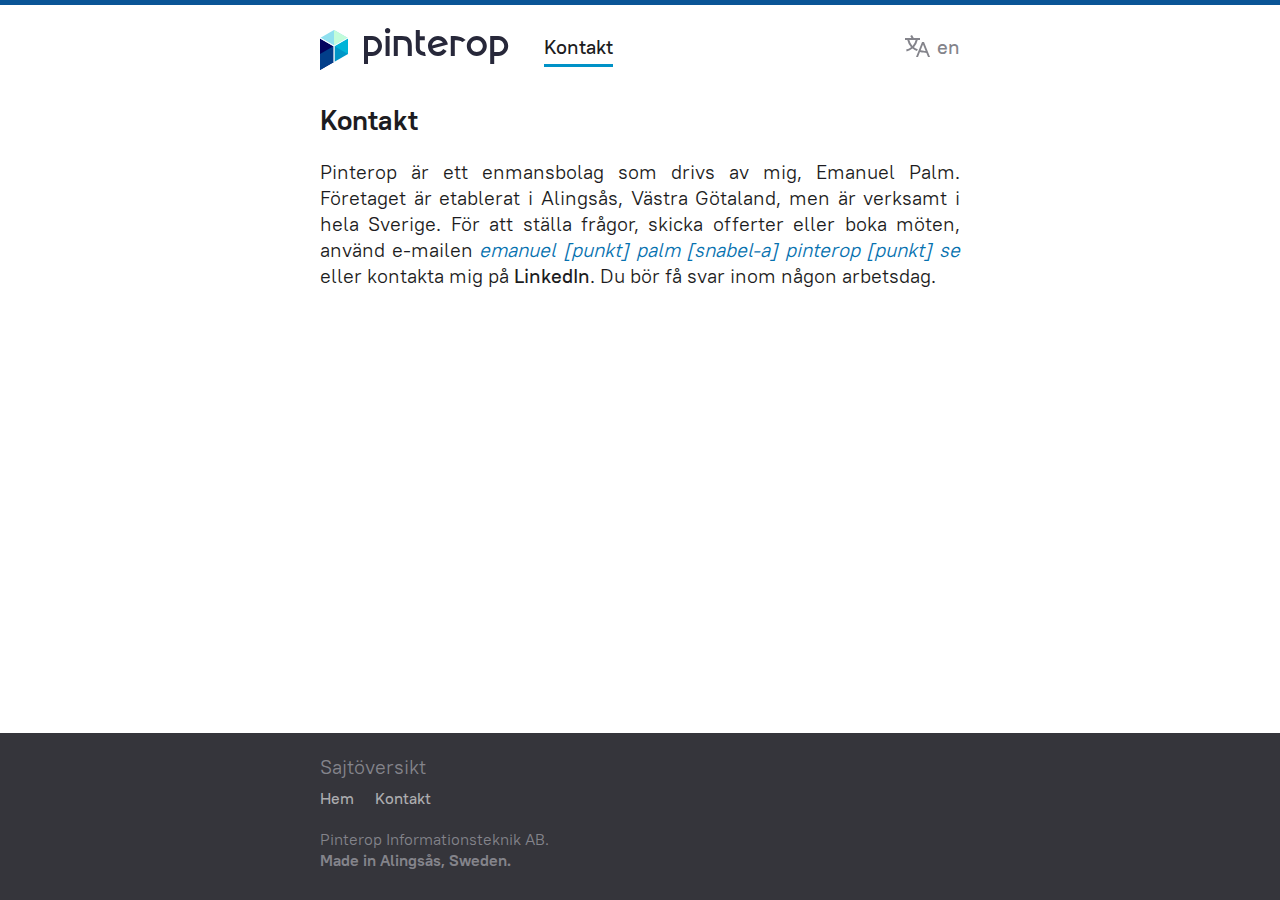
==== contact/index.html @ 6990e446 "Site update" ====
<!doctype html><html lang=sv><head><title>Kontakt - Pinterop</title><meta charset=utf-8><meta name=description content="Pinterop är ett Legaltech-bolag etablerat i Alingsås som är verksamt i hela Sverige."><meta name=viewport content="width=device-width,initial-scale=1,user-scalable=0"><meta property="og:title" content="Kontakt"><meta property="og:description" content="Pinterop är ett Legaltech-bolag etablerat i Alingsås som är verksamt i hela Sverige."><meta property="og:type" content="article"><meta property="og:url" content="https://pinterop.se/contact/"><meta property="og:image" content="https://pinterop.se/images/og-pinterop.jpg"><meta property="article:published_time" content="2021-02-06T22:46:59+00:00"><meta property="article:modified_time" content="2021-01-30T15:27:56+01:00"><meta property="og:site_name" content="Pinterop"><link rel=canonical href=https://pinterop.se/contact/><link rel=stylesheet type=text/css href=/styles/screen.min.css><script src=/scripts/l10n.js></script></head><body><header><a href=https://pinterop.se/><img class=full src=/images/logo-full-color.svg width=192 height=46 alt=Pinterop>
<img class=icon src=/images/logo-icon-color.svg width=62 height=46 alt=Pinterop></a><nav><a class=active href=/contact/>Kontakt</a></nav><div class=lang><img src=/images/lang-icon-grey.svg width=28 height=28 alt=Översättningar><a href=https://pinterop.com/contact/>en</a></div></header><main><h1 id=kontakt>Kontakt</h1><p>Pinterop är ett enmansbolag som drivs av mig, Emanuel Palm. Företaget är etablerat i Alingsås, Västra Götaland, men är verksamt i hela Sverige.
För att ställa frågor, skicka offerter eller boka möten, använd e-mailen <em>emanuel [punkt] palm [snabel-a] pinterop [punkt] se</em> eller kontakta mig på <a href=https://www.linkedin.com/in/emanuelpalm/>LinkedIn</a>.
Du bör få svar inom någon arbetsdag.</p></main><footer><div class=title>Sajtöversikt</div><nav><a href=/>Hem</a><a href=/contact/>Kontakt</a></nav><div>Pinterop Informationsteknik AB.<br><b>Made in Alingsås, Sweden.</b></div></footer></body></html>
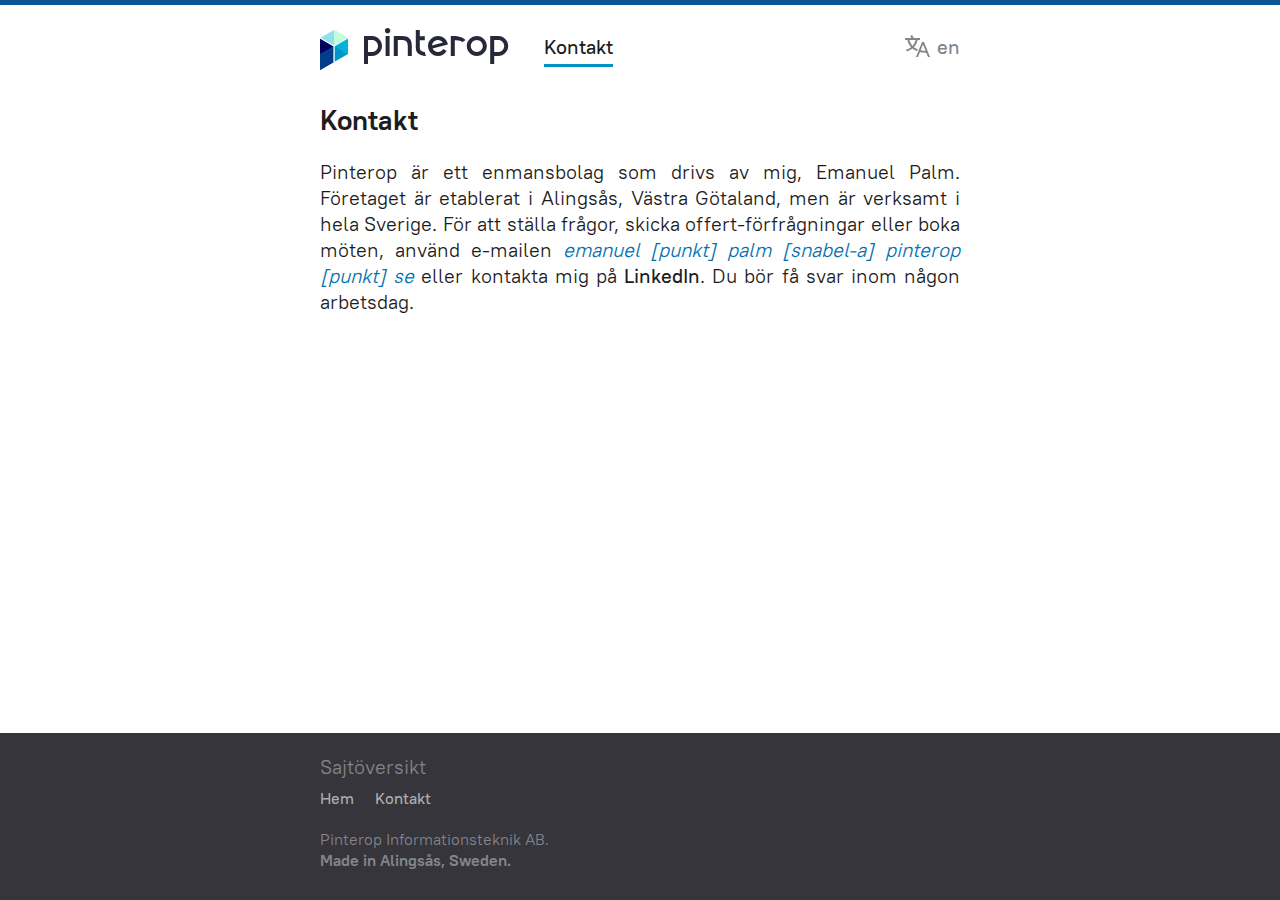
==== commit a30252ca: "Site update" ====
--- a/contact/index.html
+++ b/contact/index.html
@@ -1,4 +1,4 @@
-<!doctype html><html lang=sv><head><title>Kontakt - Pinterop</title><meta charset=utf-8><meta name=description content="Pinterop är ett Legaltech-bolag etablerat i Alingsås som är verksamt i hela Sverige."><meta name=viewport content="width=device-width,initial-scale=1,user-scalable=0"><meta property="og:title" content="Kontakt"><meta property="og:description" content="Pinterop är ett Legaltech-bolag etablerat i Alingsås som är verksamt i hela Sverige."><meta property="og:type" content="article"><meta property="og:url" content="https://pinterop.se/contact/"><meta property="og:image" content="https://pinterop.se/images/og-pinterop.jpg"><meta property="article:published_time" content="2021-02-06T22:46:59+00:00"><meta property="article:modified_time" content="2021-01-30T15:27:56+01:00"><meta property="og:site_name" content="Pinterop"><link rel=canonical href=https://pinterop.se/contact/><link rel=stylesheet type=text/css href=/styles/screen.min.css><script src=/scripts/l10n.js></script></head><body><header><a href=https://pinterop.se/><img class=full src=/images/logo-full-color.svg width=192 height=46 alt=Pinterop>
+<!doctype html><html lang=sv><head><title>Kontakt - Pinterop</title><meta charset=utf-8><meta name=description content="Pinterop är ett svenskt bolag som erbjuder mjukvaruutveckling, rådgivning och forskning, kring Industri 4.0 och mer."><meta name=viewport content="width=device-width,initial-scale=1,user-scalable=0"><meta property="og:title" content="Kontakt"><meta property="og:description" content="Pinterop är ett svenskt bolag som erbjuder mjukvaruutveckling, rådgivning och forskning, kring Industri 4.0 och mer."><meta property="og:type" content="article"><meta property="og:url" content="https://pinterop.se/contact/"><meta property="og:image" content="https://pinterop.se/images/og-pinterop.jpg"><meta property="article:section" content><meta property="article:published_time" content="2021-02-06T22:46:59+00:00"><meta property="article:modified_time" content="2021-02-20T22:39:46+01:00"><meta property="og:site_name" content="Pinterop"><link rel=canonical href=https://pinterop.se/contact/><link rel=stylesheet type=text/css href=/styles/screen.min.css><script src=/scripts/l10n.js></script></head><body><header><a href=https://pinterop.se/><img class=full src=/images/logo-full-color.svg width=192 height=46 alt=Pinterop>
 <img class=icon src=/images/logo-icon-color.svg width=62 height=46 alt=Pinterop></a><nav><a class=active href=/contact/>Kontakt</a></nav><div class=lang><img src=/images/lang-icon-grey.svg width=28 height=28 alt=Översättningar><a href=https://pinterop.com/contact/>en</a></div></header><main><h1 id=kontakt>Kontakt</h1><p>Pinterop är ett enmansbolag som drivs av mig, Emanuel Palm. Företaget är etablerat i Alingsås, Västra Götaland, men är verksamt i hela Sverige.
-För att ställa frågor, skicka offerter eller boka möten, använd e-mailen <em>emanuel [punkt] palm [snabel-a] pinterop [punkt] se</em> eller kontakta mig på <a href=https://www.linkedin.com/in/emanuelpalm/>LinkedIn</a>.
+För att ställa frågor, skicka offert-förfrågningar eller boka möten, använd e-mailen <em>emanuel [punkt] palm [snabel-a] pinterop [punkt] se</em> eller kontakta mig på <a href=https://www.linkedin.com/in/emanuelpalm/>LinkedIn</a>.
 Du bör få svar inom någon arbetsdag.</p></main><footer><div class=title>Sajtöversikt</div><nav><a href=/>Hem</a><a href=/contact/>Kontakt</a></nav><div>Pinterop Informationsteknik AB.<br><b>Made in Alingsås, Sweden.</b></div></footer></body></html>